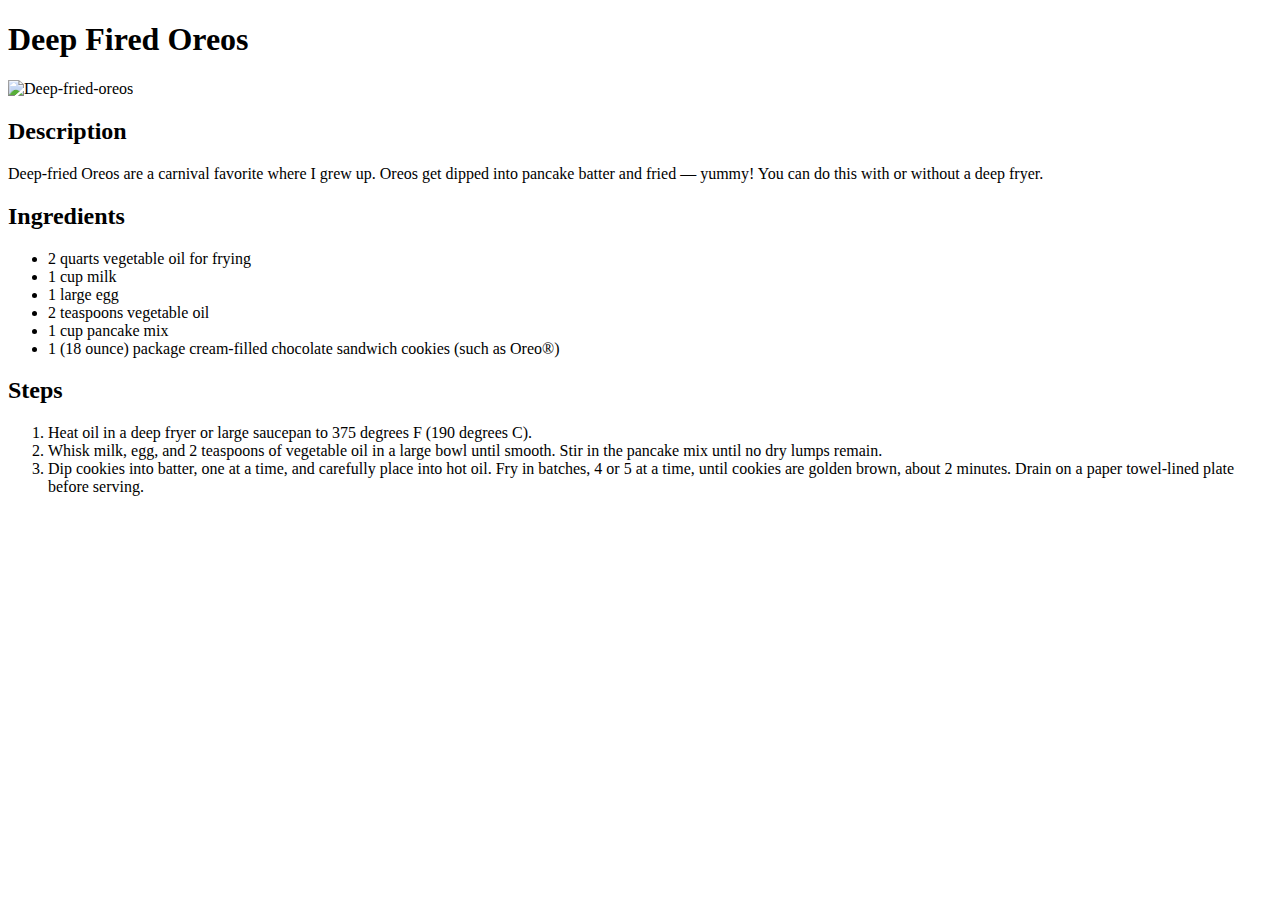
==== recipes/deep-fried-oreos.html @ c10f7725 "Add two more recipes and put links in unordered list" ====
<!DOCTYPE html>
<html lang="en">

<head>
    <meta charset="UTF-8">
    <meta name="viewport" content="width=device-width, initial-scale=1.0">
    <title>Document</title>
</head>

<body>
    <h1>Deep Fired Oreos</h1>
    <img src="https://imagesvc.meredithcorp.io/v3/mm/image?url=https%3A%2F%2Fpublic-assets.meredithcorp.io%2Fcd7e43dfe39ceddc5531ac8e027df87b%2F16539182105f8afb602cda5.image.jpg&q=60&c=sc&orient=true&poi=auto&h=512"
        alt="Deep-fried-oreos">
    <h2>Description</h2>
    <p>Deep-fried Oreos are a carnival favorite where I grew up. Oreos get dipped into pancake batter and fried — yummy! You can do this with or without a deep fryer.</p>
    <h2>Ingredients</h2>
    <ul>
        <li>2 quarts vegetable oil for frying</li>
        <li>1 cup milk</li>
        <li>1 large egg</li>
        <li>2 teaspoons vegetable oil</li>
        <li>1 cup pancake mix</li>
        <li>1 (18 ounce) package cream-filled chocolate sandwich cookies (such as Oreo®)</li>
    </ul>
    <h2>Steps</h2>
    <ol>
        <li>Heat oil in a deep fryer or large saucepan to 375 degrees F (190 degrees C).</li>
        <li>Whisk milk, egg, and 2 teaspoons of vegetable oil in a large bowl until smooth. Stir in the pancake mix until no dry lumps remain.</li>
        <li>Dip cookies into batter, one at a time, and carefully place into hot oil. Fry in batches, 4 or 5 at a time, until cookies are golden brown, about 2 minutes. Drain on a paper towel-lined plate before serving.</li>
    </ol>
</body>

</html>
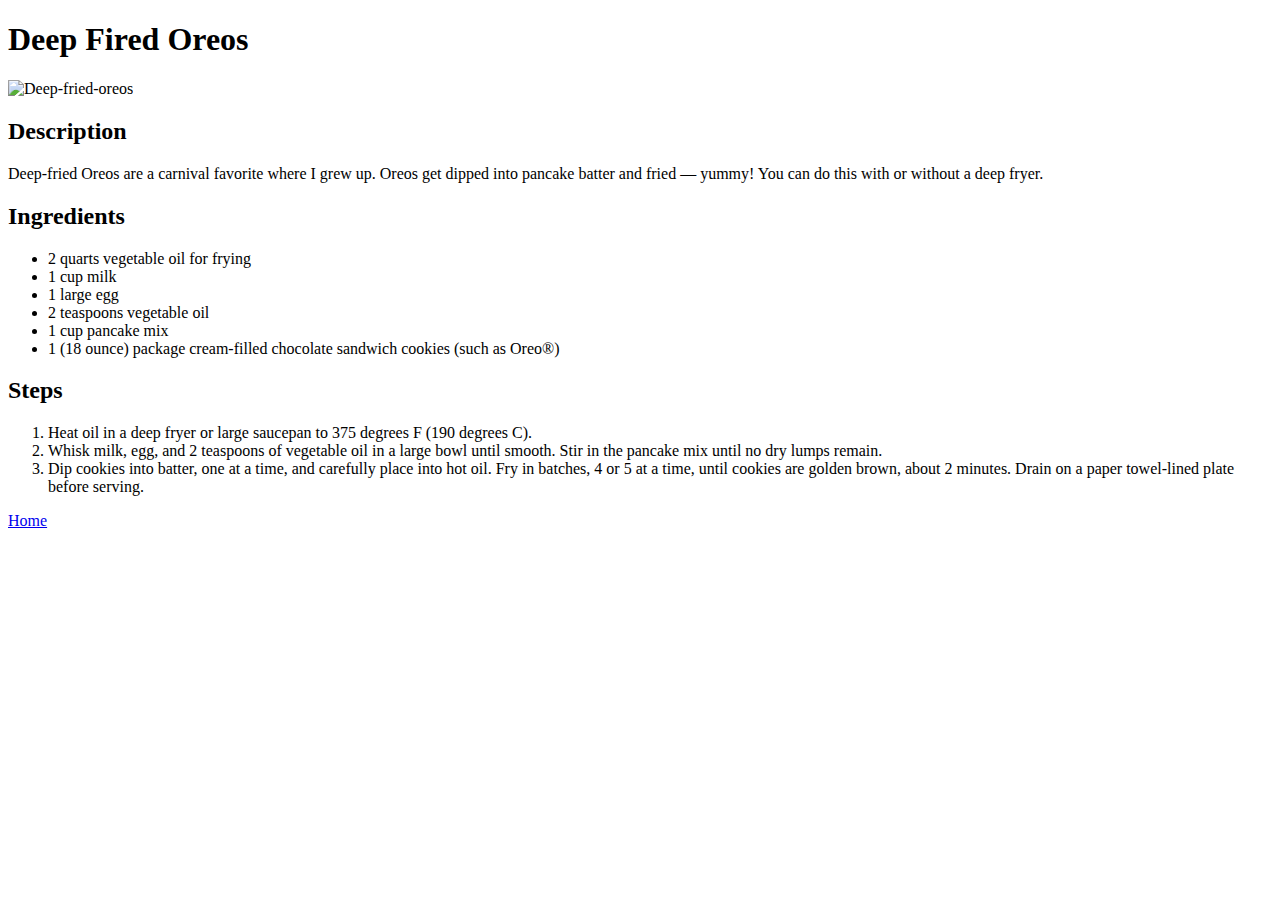
==== commit 49bd30d2: "Add link back to home page" ====
--- a/recipes/deep-fried-oreos.html
+++ b/recipes/deep-fried-oreos.html
@@ -28,6 +28,7 @@
         <li>Whisk milk, egg, and 2 teaspoons of vegetable oil in a large bowl until smooth. Stir in the pancake mix until no dry lumps remain.</li>
         <li>Dip cookies into batter, one at a time, and carefully place into hot oil. Fry in batches, 4 or 5 at a time, until cookies are golden brown, about 2 minutes. Drain on a paper towel-lined plate before serving.</li>
     </ol>
+    <a href="/index.html">Home</a>
 </body>
 
 </html>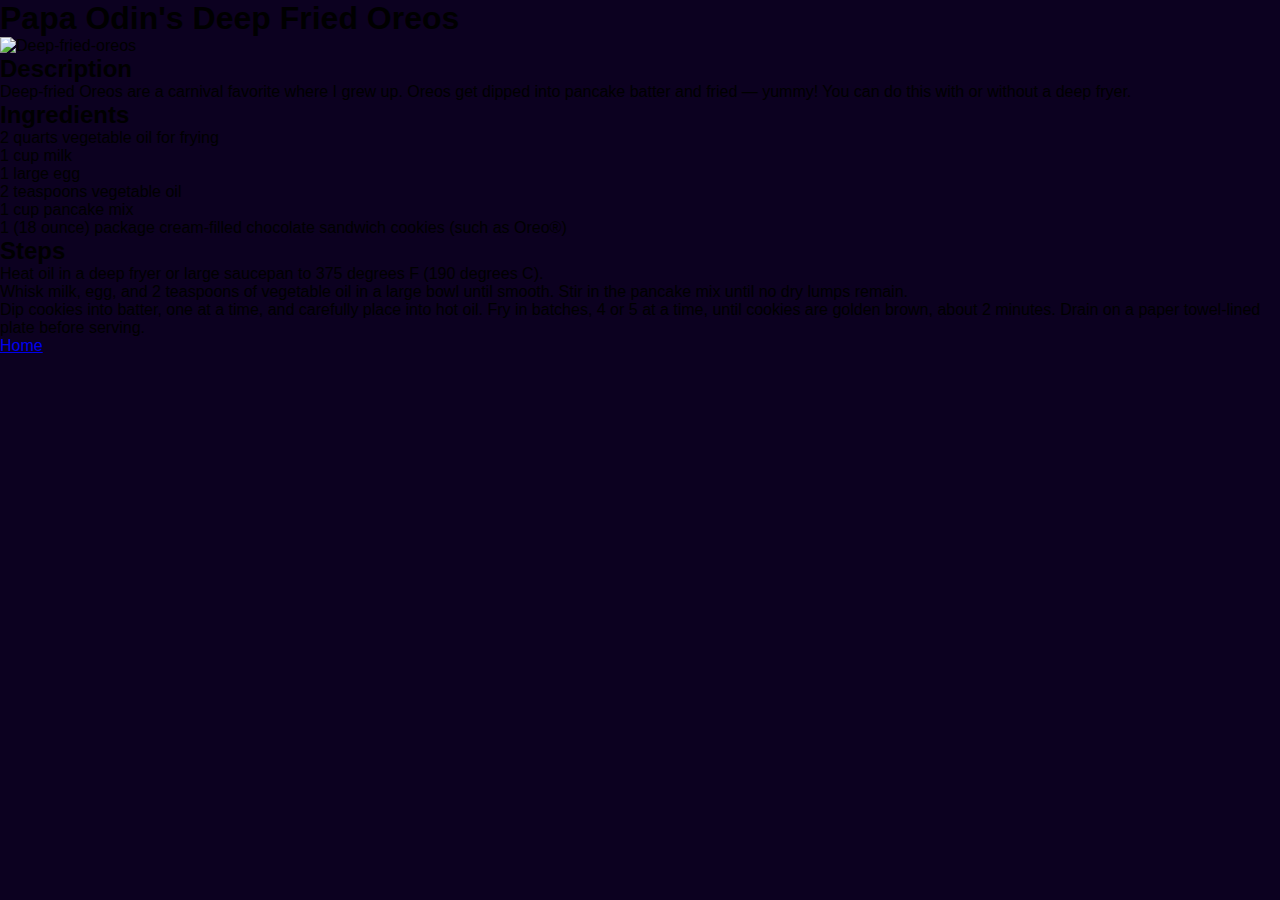
==== commit bb146e47: "Add styles.css for homepage customization" ====
--- a/recipes/deep-fried-oreos.html
+++ b/recipes/deep-fried-oreos.html
@@ -4,11 +4,12 @@
 <head>
     <meta charset="UTF-8">
     <meta name="viewport" content="width=device-width, initial-scale=1.0">
-    <title>Document</title>
+    <title>Papa Odin's Deep Fried Oreos</title>
+    <link rel="stylesheet" href="/styles.css">
 </head>
 
 <body>
-    <h1>Deep Fired Oreos</h1>
+    <h1>Papa Odin's Deep Fried Oreos</h1>
     <img src="https://imagesvc.meredithcorp.io/v3/mm/image?url=https%3A%2F%2Fpublic-assets.meredithcorp.io%2Fcd7e43dfe39ceddc5531ac8e027df87b%2F16539182105f8afb602cda5.image.jpg&q=60&c=sc&orient=true&poi=auto&h=512"
         alt="Deep-fried-oreos">
     <h2>Description</h2>
--- a/styles.css
+++ b/styles.css
@@ -0,0 +1,108 @@
+* {
+    margin: 0;
+    padding: 0;
+}
+
+body {
+    box-sizing: border-box;
+    font-family: 'Arial', sans-serif;
+    height: 100vh;
+    background-color: #0c0120;
+}
+
+img {
+    max-width: 100%;
+    max-height: 100%;
+}
+
+.header {
+    font-size: 55px;
+    color: white;
+    margin: 70px auto;
+    text-align: center;
+    text-shadow: 10px 10px 10px gold;
+}
+
+.hero-wrapper {
+    display: flex;
+    align-items: center;
+}
+
+.image-wrapper {
+    max-width: 500px;
+    margin: 0px 15% 0 5%;
+    box-shadow: 0px 0px 20px 8px gold;
+}
+
+.odins-recipes {
+    text-align: center;
+    margin: 30px auto;
+}
+
+.odins-recipes li {
+    margin: 10px 0;
+}
+
+.links {
+    text-decoration: none;
+    font-size: 40px;
+    font-weight: 400;
+    color: #080018;
+    transition: ease-in-out 0.2s;
+}
+
+.links:hover {
+    text-shadow: 10px 10px 10px gold;
+    font-weight: 800;
+}
+
+.post-it-note {
+    width: 400px;
+    height: 400px;
+    background-color: #7a786a;
+    background-image: url(https://www.transparenttextures.com/patterns/paper-fibers.png);
+    padding: 20px;
+    margin: 40px;
+    box-shadow: 0px 1px 20px 10px gold;
+    transform: rotate(-3deg);
+    position: relative;
+    overflow: hidden;
+}
+
+.post-it-note::after {
+    content: "";
+    position: absolute;
+    bottom: 0;
+    left: 10px;
+    width: 100%;
+    height: 20px;
+    background: linear-gradient(to right, transparent, #4e4e4e, transparent);
+    clip-path: polygon(0% 0%, 100% 0%, 90% 100%, 10% 100%);
+}
+
+.post-it-note ul {
+    list-style: none;
+}
+
+.post-it-note li {
+    margin-bottom: 20px;
+}
+
+
+.post-it-note * {
+    position: relative;
+    z-index: 1;
+}
+
+.post-it-note .stain {
+    content: "";
+    position: absolute;
+    width: 100px;
+    height: 100px;
+    background-color: #eee;
+    opacity: 0.3;
+    top: 30%;
+    left: 20%;
+    border-radius: 50%;
+    z-index: 0;
+}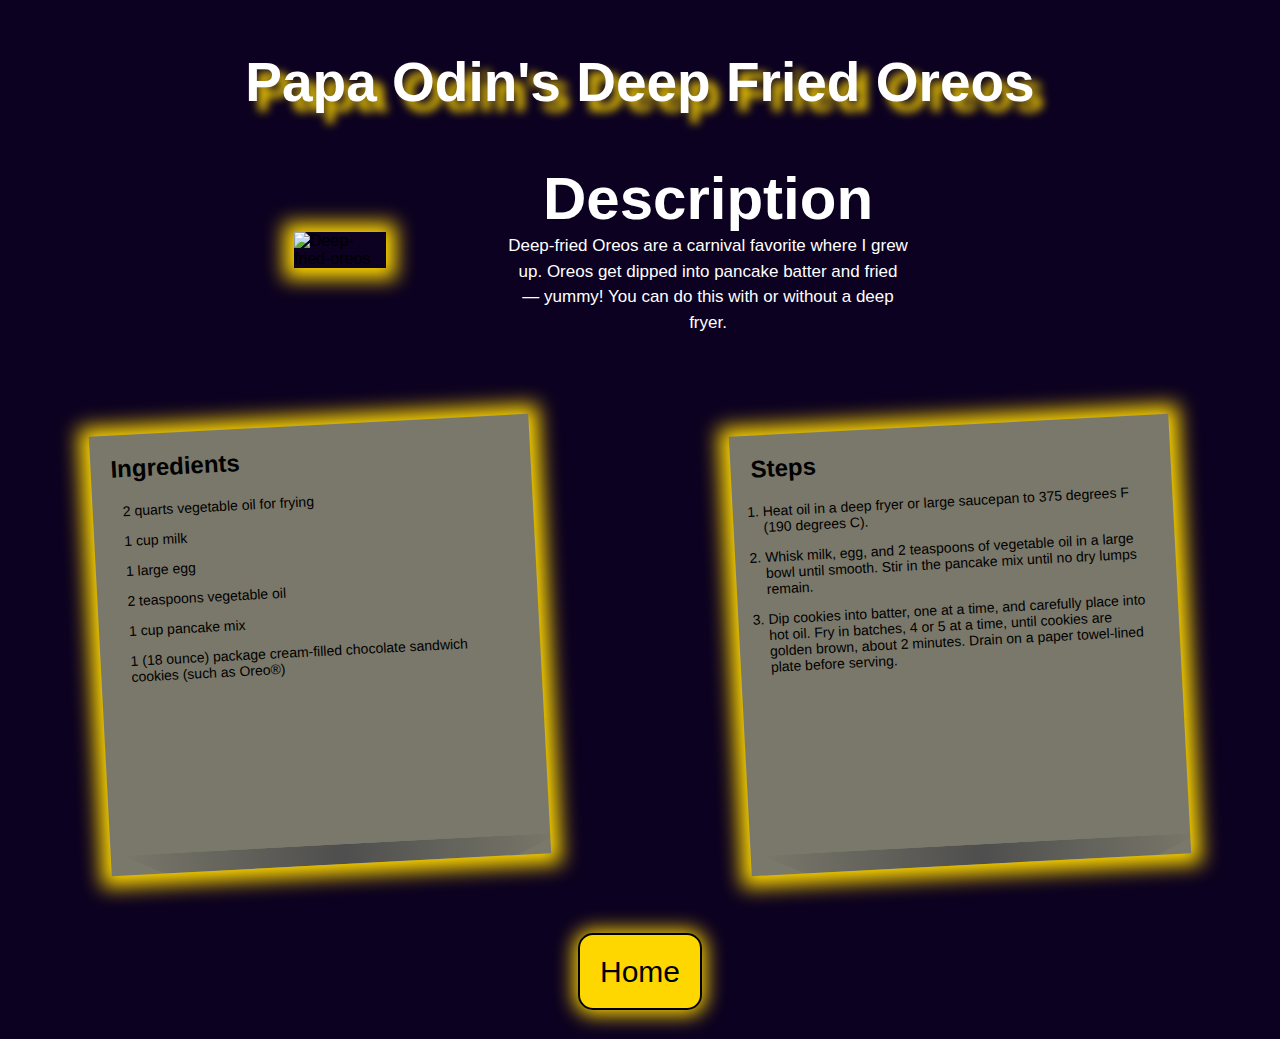
==== commit baf4f77e: "Update recipes styles for enhanced visual appeal" ====
--- a/recipes/deep-fried-oreos.html
+++ b/recipes/deep-fried-oreos.html
@@ -9,27 +9,52 @@
 </head>
 
 <body>
-    <h1>Papa Odin's Deep Fried Oreos</h1>
-    <img src="https://imagesvc.meredithcorp.io/v3/mm/image?url=https%3A%2F%2Fpublic-assets.meredithcorp.io%2Fcd7e43dfe39ceddc5531ac8e027df87b%2F16539182105f8afb602cda5.image.jpg&q=60&c=sc&orient=true&poi=auto&h=512"
-        alt="Deep-fried-oreos">
-    <h2>Description</h2>
-    <p>Deep-fried Oreos are a carnival favorite where I grew up. Oreos get dipped into pancake batter and fried — yummy! You can do this with or without a deep fryer.</p>
-    <h2>Ingredients</h2>
-    <ul>
-        <li>2 quarts vegetable oil for frying</li>
-        <li>1 cup milk</li>
-        <li>1 large egg</li>
-        <li>2 teaspoons vegetable oil</li>
-        <li>1 cup pancake mix</li>
-        <li>1 (18 ounce) package cream-filled chocolate sandwich cookies (such as Oreo®)</li>
-    </ul>
-    <h2>Steps</h2>
-    <ol>
-        <li>Heat oil in a deep fryer or large saucepan to 375 degrees F (190 degrees C).</li>
-        <li>Whisk milk, egg, and 2 teaspoons of vegetable oil in a large bowl until smooth. Stir in the pancake mix until no dry lumps remain.</li>
-        <li>Dip cookies into batter, one at a time, and carefully place into hot oil. Fry in batches, 4 or 5 at a time, until cookies are golden brown, about 2 minutes. Drain on a paper towel-lined plate before serving.</li>
-    </ol>
-    <a href="/index.html">Home</a>
+    <h1 class="recipes-header">Papa Odin's Deep Fried Oreos</h1>
+    <div class="recipe-wrapper">
+        <div class="recipe-img-wrapper">
+            <img src="https://imagesvc.meredithcorp.io/v3/mm/image?url=https%3A%2F%2Fpublic-assets.meredithcorp.io%2Fcd7e43dfe39ceddc5531ac8e027df87b%2F16539182105f8afb602cda5.image.jpg&q=60&c=sc&orient=true&poi=auto&h=512"
+                alt="Deep-fried-oreos">
+        </div>
+        <div class="info-wrapper">
+            <h2 class="res-header">Description</h2>
+            <p class="recipes-des">Deep-fried Oreos are a carnival favorite where I grew up. Oreos get dipped into pancake
+                batter and fried —
+                yummy! You can do this with or without a deep fryer.</p>
+        </div>
+    </div>
+    <div class="post-it-note-wrapper">
+        <div class="post-it-note">
+            <h2 class="recipes-info">Ingredients</h2>
+            <ul class="recipe-list">
+                <li class="recipe-item">2 quarts vegetable oil for frying</li>
+                <li class="recipe-item">1 cup milk</li>
+                <li class="recipe-item">1 large egg</li>
+                <li class="recipe-item">2 teaspoons vegetable oil</li>
+                <li class="recipe-item">1 cup pancake mix</li>
+                <li class="recipe-item">1 (18 ounce) package cream-filled chocolate sandwich cookies (such as Oreo®)
+                </li>
+            </ul>
+        </div>
+        <div class="post-it-note">
+            <h2 class="recipes-info">Steps</h2>
+            <ol class="recipe-list">
+                <li class="recipe-item">Heat oil in a deep fryer or large saucepan to 375 degrees F (190 degrees C).
+                </li>
+                <li class="recipe-item">Whisk milk, egg, and 2 teaspoons of vegetable oil in a large bowl until smooth.
+                    Stir in the pancake
+                    mix
+                    until no dry lumps remain.</li>
+                <li class="recipe-item">Dip cookies into batter, one at a time, and carefully place into hot oil. Fry in
+                    batches, 4 or 5 at
+                    a time,
+                    until cookies are golden brown, about 2 minutes. Drain on a paper towel-lined plate before serving.
+                </li>
+            </ol>
+        </div>
+    </div>
+    <div class="home-btn-wrapper">
+        <a class="btn" href="/index.html">Home</a>
+    </div>
 </body>
 
 </html>--- a/styles.css
+++ b/styles.css
@@ -6,7 +6,6 @@
 body {
     box-sizing: border-box;
     font-family: 'Arial', sans-serif;
-    height: 100vh;
     background-color: #0c0120;
 }
 
@@ -105,4 +104,89 @@
     left: 20%;
     border-radius: 50%;
     z-index: 0;
+}
+
+.recipes-header {
+    color: white;
+    font-size: 55px;
+    text-align: center;
+    margin: 50px 0;
+    text-shadow: 10px 10px 10px gold;
+}
+
+.recipe-wrapper {
+    display: flex;
+    align-items: center;
+    margin: 0 auto;
+    max-width: fit-content;
+}
+
+.recipe-img-wrapper {
+    max-width: 900px;
+    display: inline-block;
+    margin: 20px 3%;
+    box-shadow: 0px 1px 19px 10px gold;
+}
+
+.info-wrapper {
+    color: white;
+    max-width: 600px;
+    text-align: center;
+}
+
+.res-header {
+    font-size: 60px;
+}
+
+.recipes-des {
+    line-height: 1.5;
+    padding: 0 100px;
+    font-size: 17px;
+}
+
+.post-it-note-wrapper {
+    display: flex;
+    margin: 50px 0;
+    justify-content: space-around;
+}
+
+.post-it-note .recipe-item {
+    font-size: 30px;
+    margin-bottom: 20px;
+}
+
+.recipe-list {
+    margin: 20px 10px;
+}
+
+
+.post-it-note .recipe-item {
+    margin-bottom: 14px;
+    font-size: 14px;
+}
+
+.home-btn-wrapper {
+    max-width: fit-content;
+    text-align: center;
+    cursor: pointer;
+    margin: 50px auto;
+}
+
+.btn {
+    font-size: 30px;
+    text-decoration: none;
+    color: black;
+    padding: 20px;
+    border-radius: 15px;
+    border: 2px solid black;
+    background-color: gold;
+    box-shadow: 0px 1px 19px 4px gold;
+    transition: ease-in-out 0.2s;
+}
+
+.btn:hover {
+    color: gold;
+    background-color: black;
+    box-shadow: 0px 1px 19px 4px white;
+    text-transform: uppercase;
 }